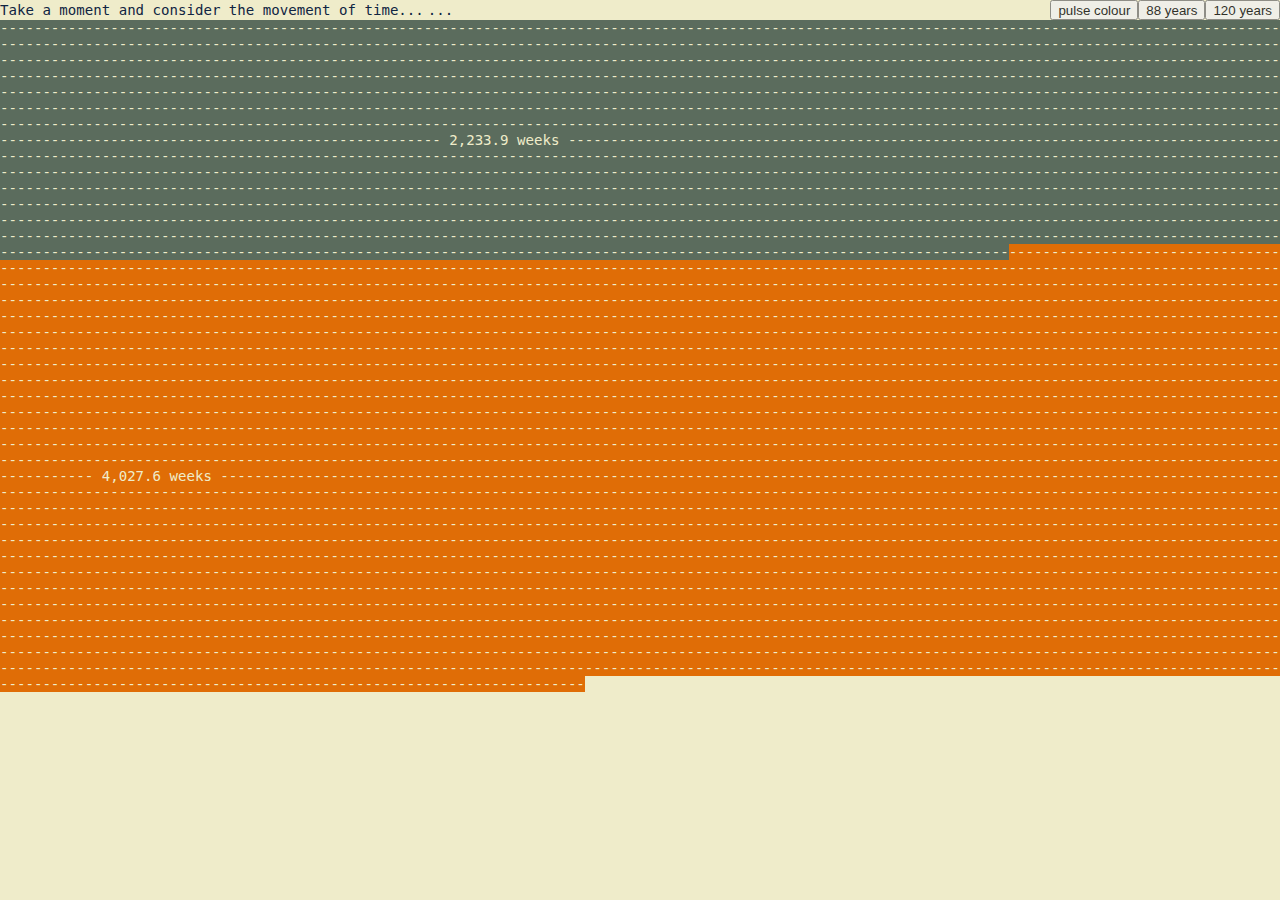
==== index.html @ ae60166d "first commit" ====
<!DOCTYPE html>
<html lang="en" >
<head>
  <meta charset="UTF-8">
  <title>Newinn - Perspectives</title>
  <meta name="viewport" content="width=device-width, initial-scale=1"><link rel="stylesheet" href="./style.css">

</head>
<body>
<!-- partial:index.partial.html -->

<p>Take a moment and consider the movement of time...</p>
<p id="temp">...</p>

<button onclick="setLifespan120()">120 years</button>
<button onclick="setLifespan88()">88 years</button>
<button onclick="pulse_heartbeat()">pulse colour</button>

<br>
<div id="temp_pulseCheck"></div>
<div id="output_generated_combined"></div>

<!-- partial -->
  <script  src="./script.js"></script>

</body>
</html>
---- style.css ----
#output_generated_combined{
  font-family:monospace;
  color:#EFECCA;
  overflow-wrap: break-word;
  /* font-size: 17px; */
  font-size: 1.1vw;

}


#temp_pulseCheck{
  font-family:monospace;
  color:#EFECCA;
  overflow-wrap: break-word;
  /* font-size: 17px; */
  font-size: 1.1vw;

}

#output_generated_combined2{
  font-family:monospace;
  color:#EBDEBE;
  overflow-wrap: break-word;
  /* font-size: 17px; */
  font-size: 1.1vw;

}

body {
 background: radial-gradient(ellipse at bottom, #EFECCA 0%, #EFECCA 100%);
  position: relative;
  height: 100vh;
  width: 100vw;
  margin: 00;
}

p {
  color:#102542;
  font-family:monospace;
  font-size: 1.1vw;
  line-height: 20px;
  display: inline;
}
button {
  float: right;
  height: 20px;
  opacity: 80%;
}
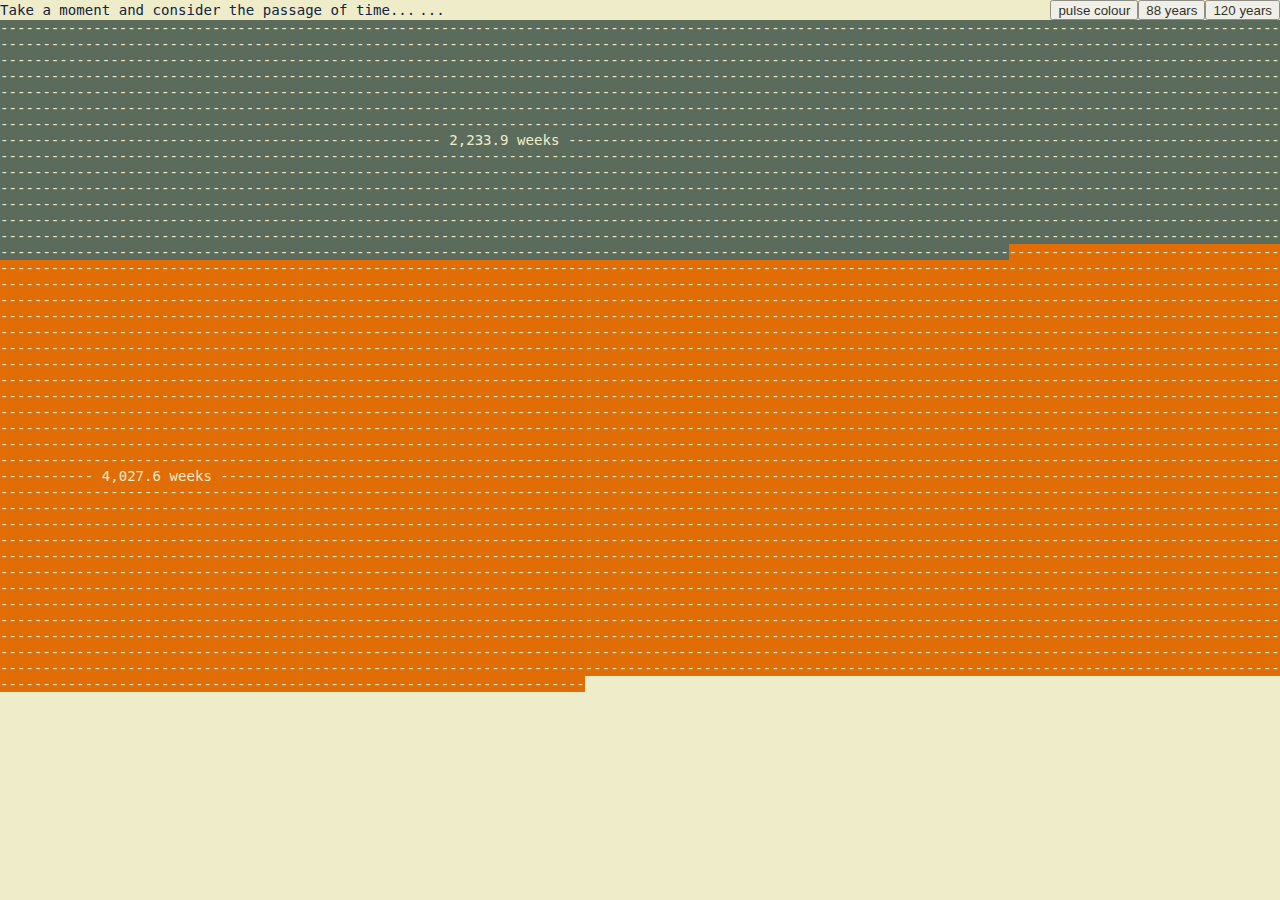
==== commit 7ee23f90: "Code cleaned up" ====
--- a/index.html
+++ b/index.html
@@ -1,28 +1,30 @@
+<!DOCTYPE html>
+<html lang="en">
 
-<!DOCTYPE html>
-<html lang="en" >
 <head>
   <meta charset="UTF-8">
   <title>Newinn - Perspectives</title>
-  <meta name="viewport" content="width=device-width, initial-scale=1"><link rel="stylesheet" href="./style.css">
+  <meta name="viewport" content="width=device-width, initial-scale=1">
+  <link rel="stylesheet" href="./style.css">
 
 </head>
+
 <body>
-<!-- partial:index.partial.html -->
+  <!-- partial:index.partial.html -->
 
-<p>Take a moment and consider the movement of time...</p>
-<p id="temp">...</p>
+  <p>Take a moment and consider the passage of time...</p>
+  <p id="temp">...</p>
 
-<button onclick="setLifespan120()">120 years</button>
-<button onclick="setLifespan88()">88 years</button>
-<button onclick="pulse_heartbeat()">pulse colour</button>
+  <button onclick="setLifespan120()">120 years</button>
+  <button onclick="setLifespan88()">88 years</button>
+  <button onclick="pulse_heartbeat()">pulse colour</button>
 
-<br>
-<div id="temp_pulseCheck"></div>
-<div id="output_generated_combined"></div>
+  <br>
+  <div id="output_generated_combined"></div>
 
-<!-- partial -->
-  <script  src="./script.js"></script>
+  <!-- partial -->
+  <script src="./script.js"></script>
 
 </body>
-</html>
+
+</html>--- a/style.css
+++ b/style.css
@@ -1,33 +1,13 @@
-#output_generated_combined{
-  font-family:monospace;
-  color:#EFECCA;
+#output_generated_combined {
+  font-family: monospace;
+  color: #EFECCA;
   overflow-wrap: break-word;
-  /* font-size: 17px; */
-  font-size: 1.1vw;
-
-}
-
-
-#temp_pulseCheck{
-  font-family:monospace;
-  color:#EFECCA;
-  overflow-wrap: break-word;
-  /* font-size: 17px; */
-  font-size: 1.1vw;
-
-}
-
-#output_generated_combined2{
-  font-family:monospace;
-  color:#EBDEBE;
-  overflow-wrap: break-word;
-  /* font-size: 17px; */
   font-size: 1.1vw;
 
 }
 
 body {
- background: radial-gradient(ellipse at bottom, #EFECCA 0%, #EFECCA 100%);
+  background: radial-gradient(ellipse at bottom, #EFECCA 0%, #EFECCA 100%);
   position: relative;
   height: 100vh;
   width: 100vw;
@@ -35,12 +15,13 @@
 }
 
 p {
-  color:#102542;
-  font-family:monospace;
+  color: #102542;
+  font-family: monospace;
   font-size: 1.1vw;
   line-height: 20px;
   display: inline;
 }
+
 button {
   float: right;
   height: 20px;
